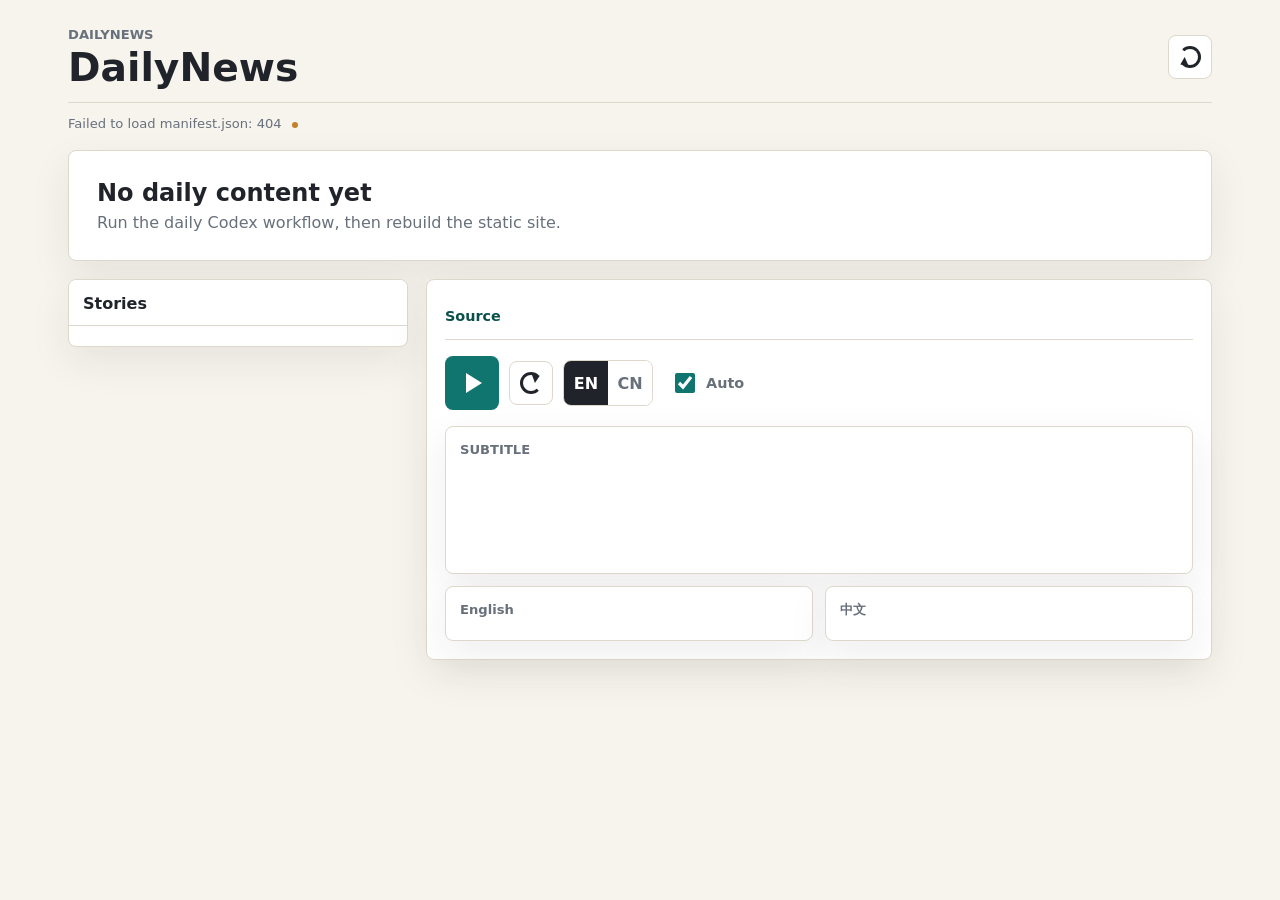
==== site/index.html @ 85e35cfd "Initial DailyNews project" ====
<!doctype html>
<html lang="en">
  <head>
    <meta charset="utf-8">
    <meta name="viewport" content="width=device-width, initial-scale=1">
    <meta name="theme-color" content="#f7f4ee">
    <title>DailyNews</title>
    <link rel="manifest" href="manifest.webmanifest">
    <link rel="icon" href="icon.svg" type="image/svg+xml">
    <link rel="stylesheet" href="styles.css">
  </head>
  <body>
    <main class="app-shell">
      <header class="topbar">
        <div>
          <p class="eyebrow">DailyNews</p>
          <h1 id="dateTitle">Loading today's news</h1>
        </div>
        <button id="refreshButton" class="icon-button" type="button" aria-label="Refresh content" title="Refresh content">
          <span class="refresh-symbol" aria-hidden="true"></span>
        </button>
      </header>

      <section class="status-line" aria-live="polite">
        <span id="runMeta">Fetching latest content...</span>
        <span id="countMeta"></span>
      </section>

      <section id="emptyState" class="empty-state" hidden>
        <h2>No daily content yet</h2>
        <p>Run the daily Codex workflow, then rebuild the static site.</p>
      </section>

      <section id="playerView" class="player-grid" hidden>
        <aside class="news-list-panel" aria-label="News list">
          <div class="panel-heading">
            <h2>Stories</h2>
            <span id="listDate"></span>
          </div>
          <div id="newsList" class="news-list"></div>
        </aside>

        <section class="reader-panel" aria-label="Selected story">
          <div class="story-header">
            <p id="sourceName" class="source-name"></p>
            <h2 id="storyTitle"></h2>
            <a id="sourceLink" class="source-link" target="_blank" rel="noreferrer">Source</a>
          </div>

          <div class="control-strip" aria-label="Playback controls">
            <button id="playButton" class="primary-control" type="button" aria-label="Play or pause" title="Play or pause">
              <span id="playIcon" class="play-symbol icon-play" aria-hidden="true"></span>
            </button>
            <button id="replayButton" class="icon-button" type="button" aria-label="Replay current track" title="Replay current track">
              <span class="replay-symbol" aria-hidden="true"></span>
            </button>
            <div class="segmented-control" role="group" aria-label="Language">
              <button id="englishButton" type="button" class="active">EN</button>
              <button id="chineseButton" type="button">CN</button>
            </div>
            <label class="toggle-control">
              <input id="autoAdvance" type="checkbox" checked>
              <span>Auto</span>
            </label>
          </div>

          <audio id="audioPlayer" preload="metadata"></audio>

          <div class="subtitle-box" aria-live="polite">
            <p class="section-label">Subtitle</p>
            <div id="subtitleLines" class="subtitle-lines"></div>
          </div>

          <div class="text-columns">
            <article class="language-block">
              <div class="block-heading">
                <span>English</span>
                <span id="cefrBadge"></span>
              </div>
              <p id="englishText"></p>
            </article>
            <article class="language-block">
              <div class="block-heading">
                <span>中文</span>
              </div>
              <p id="chineseText"></p>
            </article>
          </div>
        </section>
      </section>
    </main>
    <script src="app.js" type="module"></script>
  </body>
</html>
---- site/styles.css ----
:root {
  color-scheme: light;
  --paper: #f7f4ee;
  --surface: #ffffff;
  --ink: #20242a;
  --muted: #68707b;
  --line: #ded8cc;
  --teal: #11756f;
  --teal-dark: #0a514d;
  --amber: #c4812b;
  --coral: #bc5a4f;
  --shadow: 0 14px 40px rgba(32, 36, 42, 0.08);
  font-family: Inter, ui-sans-serif, system-ui, -apple-system, BlinkMacSystemFont, "Segoe UI", sans-serif;
}

* {
  box-sizing: border-box;
}

html,
body {
  margin: 0;
  min-height: 100%;
  background: var(--paper);
  color: var(--ink);
}

button,
input,
audio {
  font: inherit;
}

button {
  border: 0;
}

.app-shell {
  width: min(1180px, 100%);
  margin: 0 auto;
  padding: 18px;
}

.topbar {
  display: flex;
  align-items: center;
  justify-content: space-between;
  gap: 16px;
  padding: 8px 0 14px;
}

.eyebrow,
.section-label,
.source-name,
.status-line,
.block-heading,
.panel-heading span {
  color: var(--muted);
  font-size: 0.82rem;
  line-height: 1.3;
}

.eyebrow,
.section-label {
  margin: 0 0 4px;
  text-transform: uppercase;
  letter-spacing: 0;
  font-weight: 700;
}

h1,
h2,
p {
  margin-top: 0;
}

h1 {
  margin-bottom: 0;
  font-size: clamp(1.55rem, 4vw, 2.45rem);
  line-height: 1.05;
  letter-spacing: 0;
}

h2 {
  letter-spacing: 0;
}

.status-line {
  min-height: 28px;
  display: flex;
  align-items: center;
  gap: 10px;
  flex-wrap: wrap;
  border-top: 1px solid var(--line);
  padding-top: 12px;
}

.status-line span + span::before {
  content: "";
  display: inline-block;
  width: 6px;
  height: 6px;
  margin-right: 10px;
  border-radius: 50%;
  background: var(--amber);
  vertical-align: middle;
}

.player-grid {
  display: grid;
  grid-template-columns: 340px minmax(0, 1fr);
  gap: 18px;
  margin-top: 18px;
}

.news-list-panel,
.reader-panel,
.empty-state,
.language-block,
.subtitle-box {
  background: var(--surface);
  border: 1px solid var(--line);
  box-shadow: var(--shadow);
}

.news-list-panel,
.reader-panel,
.empty-state {
  border-radius: 8px;
}

.news-list-panel {
  align-self: start;
  max-height: calc(100vh - 120px);
  overflow: auto;
}

.panel-heading {
  position: sticky;
  top: 0;
  z-index: 1;
  background: rgba(255, 255, 255, 0.94);
  border-bottom: 1px solid var(--line);
  padding: 14px 14px 10px;
  backdrop-filter: blur(8px);
}

.panel-heading h2 {
  margin-bottom: 2px;
  font-size: 1rem;
}

.news-list {
  display: grid;
  gap: 8px;
  padding: 10px;
}

.story-button {
  width: 100%;
  min-height: 82px;
  display: grid;
  grid-template-columns: 32px minmax(0, 1fr);
  gap: 10px;
  align-items: start;
  text-align: left;
  background: #faf9f6;
  color: var(--ink);
  border: 1px solid transparent;
  border-radius: 8px;
  padding: 10px;
  cursor: pointer;
}

.story-button.active {
  border-color: var(--teal);
  background: #edf7f5;
}

.story-index {
  width: 28px;
  height: 28px;
  display: grid;
  place-items: center;
  border-radius: 50%;
  background: var(--ink);
  color: #fff;
  font-size: 0.78rem;
  font-weight: 700;
}

.story-button.active .story-index {
  background: var(--teal);
}

.story-button strong {
  display: block;
  font-size: 0.94rem;
  line-height: 1.25;
}

.story-button span {
  display: block;
  margin-top: 5px;
  color: var(--muted);
  font-size: 0.78rem;
}

.reader-panel {
  min-width: 0;
  padding: 18px;
}

.story-header {
  border-bottom: 1px solid var(--line);
  padding-bottom: 14px;
}

.story-header h2 {
  margin-bottom: 8px;
  font-size: clamp(1.45rem, 3.5vw, 2.2rem);
  line-height: 1.08;
}

.source-name {
  margin-bottom: 7px;
}

.source-link {
  color: var(--teal-dark);
  font-size: 0.9rem;
  font-weight: 700;
  text-decoration-thickness: 1px;
  text-underline-offset: 3px;
}

.control-strip {
  display: flex;
  align-items: center;
  gap: 10px;
  flex-wrap: wrap;
  padding: 16px 0;
}

.primary-control,
.icon-button,
.segmented-control button {
  min-width: 44px;
  min-height: 44px;
  display: inline-grid;
  place-items: center;
  border-radius: 8px;
  cursor: pointer;
  transition: transform 120ms ease, background 120ms ease;
}

.primary-control:active,
.icon-button:active,
.segmented-control button:active,
.story-button:active {
  transform: scale(0.98);
}

.primary-control {
  width: 54px;
  height: 54px;
  background: var(--teal);
  color: #fff;
  font-weight: 800;
}

.play-symbol,
.replay-symbol,
.refresh-symbol {
  position: relative;
  display: inline-block;
}

.icon-play {
  width: 0;
  height: 0;
  border-top: 10px solid transparent;
  border-bottom: 10px solid transparent;
  border-left: 16px solid currentColor;
  margin-left: 4px;
}

.icon-pause {
  width: 18px;
  height: 22px;
}

.icon-pause::before,
.icon-pause::after {
  content: "";
  position: absolute;
  top: 0;
  width: 6px;
  height: 22px;
  border-radius: 3px;
  background: currentColor;
}

.icon-pause::before {
  left: 1px;
}

.icon-pause::after {
  right: 1px;
}

.replay-symbol {
  width: 22px;
  height: 22px;
  border: 3px solid currentColor;
  border-right-color: transparent;
  border-radius: 50%;
}

.replay-symbol::after {
  content: "";
  position: absolute;
  right: -1px;
  top: -3px;
  width: 0;
  height: 0;
  border-left: 7px solid currentColor;
  border-top: 5px solid transparent;
  border-bottom: 5px solid transparent;
  transform: rotate(-20deg);
}

.refresh-symbol {
  width: 22px;
  height: 22px;
  border: 3px solid currentColor;
  border-left-color: transparent;
  border-radius: 50%;
}

.refresh-symbol::after {
  content: "";
  position: absolute;
  left: -2px;
  bottom: -3px;
  width: 0;
  height: 0;
  border-right: 7px solid currentColor;
  border-top: 5px solid transparent;
  border-bottom: 5px solid transparent;
  transform: rotate(-24deg);
}

.icon-button {
  background: var(--surface);
  border: 1px solid var(--line);
  color: var(--ink);
  font-weight: 800;
}

.segmented-control {
  display: inline-grid;
  grid-template-columns: repeat(2, 1fr);
  border: 1px solid var(--line);
  border-radius: 8px;
  overflow: hidden;
}

.segmented-control button {
  border-radius: 0;
  background: var(--surface);
  color: var(--muted);
  font-weight: 800;
}

.segmented-control button.active {
  background: var(--ink);
  color: #fff;
}

.toggle-control {
  min-height: 44px;
  display: inline-flex;
  align-items: center;
  gap: 8px;
  padding: 0 8px;
  color: var(--muted);
  font-size: 0.9rem;
  font-weight: 700;
}

.toggle-control input {
  width: 20px;
  height: 20px;
  accent-color: var(--teal);
}

.subtitle-box {
  min-height: 148px;
  border-radius: 8px;
  padding: 14px;
}

.subtitle-lines {
  display: grid;
  gap: 8px;
}

.subtitle-line {
  margin: 0;
  padding: 8px 10px;
  border-left: 3px solid transparent;
  color: var(--muted);
  line-height: 1.5;
}

.subtitle-line.active {
  border-color: var(--coral);
  background: #fff5f2;
  color: var(--ink);
  font-weight: 700;
}

.text-columns {
  display: grid;
  grid-template-columns: repeat(2, minmax(0, 1fr));
  gap: 12px;
  margin-top: 12px;
}

.language-block {
  border-radius: 8px;
  padding: 14px;
}

.block-heading {
  display: flex;
  justify-content: space-between;
  gap: 8px;
  margin-bottom: 8px;
  font-weight: 800;
}

.language-block p {
  margin-bottom: 0;
  font-size: 1.02rem;
  line-height: 1.65;
}

.empty-state {
  margin-top: 18px;
  padding: 28px;
}

.empty-state h2 {
  margin-bottom: 6px;
}

.empty-state p {
  color: var(--muted);
  margin-bottom: 0;
}

@media (max-width: 820px) {
  .app-shell {
    padding: 14px;
  }

  .player-grid,
  .text-columns {
    grid-template-columns: 1fr;
  }

  .news-list-panel {
    max-height: none;
  }

  .news-list {
    grid-auto-flow: column;
    grid-auto-columns: minmax(240px, 82vw);
    overflow-x: auto;
    padding-bottom: 14px;
  }

  .story-button {
    min-height: 102px;
  }

  .reader-panel {
    padding: 14px;
  }
}

@media (max-width: 420px) {
  .topbar {
    align-items: flex-start;
  }

  .control-strip {
    gap: 8px;
  }

  .primary-control {
    width: 50px;
    height: 50px;
  }
}
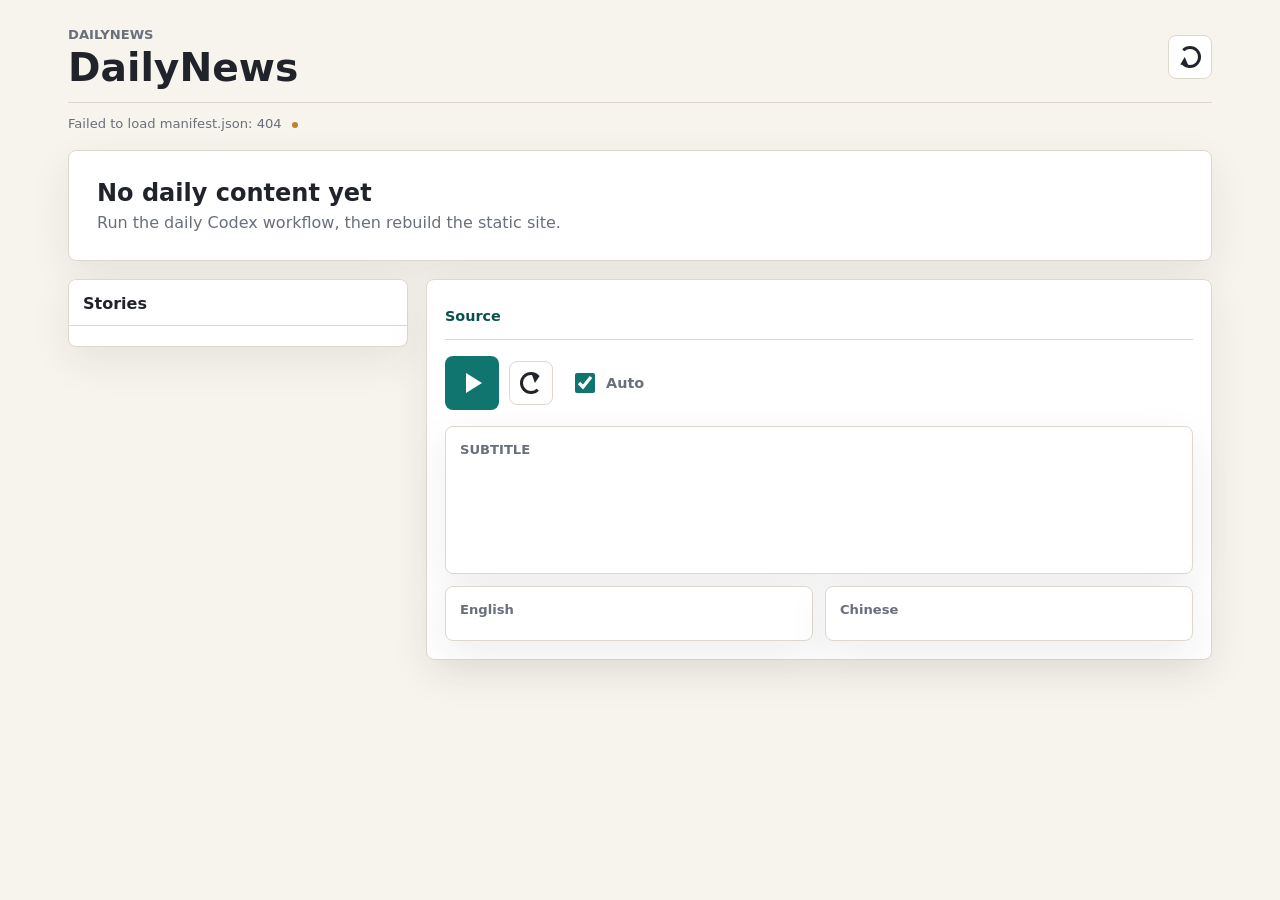
==== commit 00e422dc: "Use English-only audio playback" ====
--- a/site/index.html
+++ b/site/index.html
@@ -54,10 +54,6 @@
             <button id="replayButton" class="icon-button" type="button" aria-label="Replay current track" title="Replay current track">
               <span class="replay-symbol" aria-hidden="true"></span>
             </button>
-            <div class="segmented-control" role="group" aria-label="Language">
-              <button id="englishButton" type="button" class="active">EN</button>
-              <button id="chineseButton" type="button">CN</button>
-            </div>
             <label class="toggle-control">
               <input id="autoAdvance" type="checkbox" checked>
               <span>Auto</span>
@@ -81,7 +77,7 @@
             </article>
             <article class="language-block">
               <div class="block-heading">
-                <span>中文</span>
+                <span>Chinese</span>
               </div>
               <p id="chineseText"></p>
             </article>
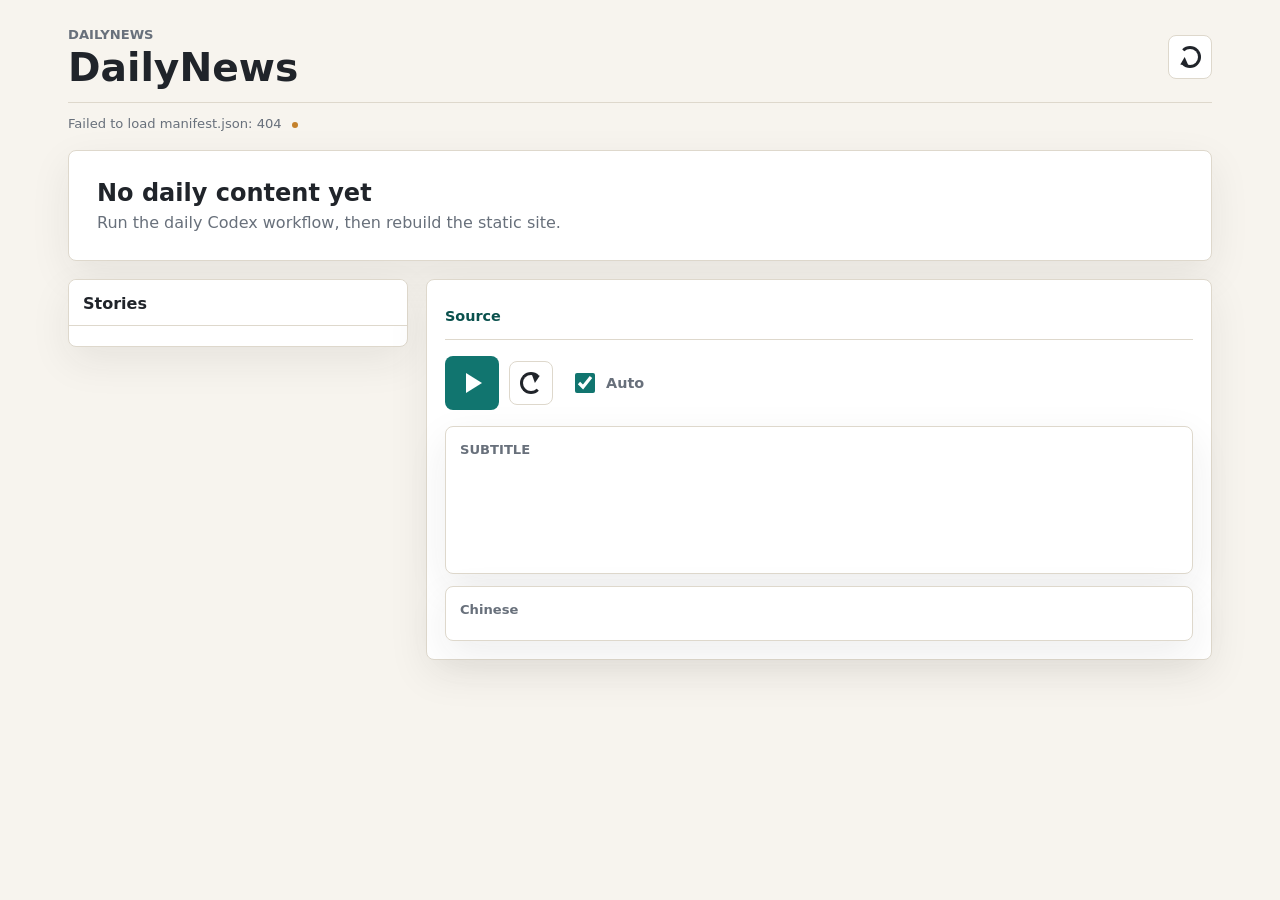
==== commit 1120859f: "Remove duplicate English text block" ====
--- a/site/index.html
+++ b/site/index.html
@@ -70,13 +70,6 @@
           <div class="text-columns">
             <article class="language-block">
               <div class="block-heading">
-                <span>English</span>
-                <span id="cefrBadge"></span>
-              </div>
-              <p id="englishText"></p>
-            </article>
-            <article class="language-block">
-              <div class="block-heading">
                 <span>Chinese</span>
               </div>
               <p id="chineseText"></p>
--- a/site/styles.css
+++ b/site/styles.css
@@ -423,7 +423,7 @@
 
 .text-columns {
   display: grid;
-  grid-template-columns: repeat(2, minmax(0, 1fr));
+  grid-template-columns: minmax(0, 1fr);
   gap: 12px;
   margin-top: 12px;
 }
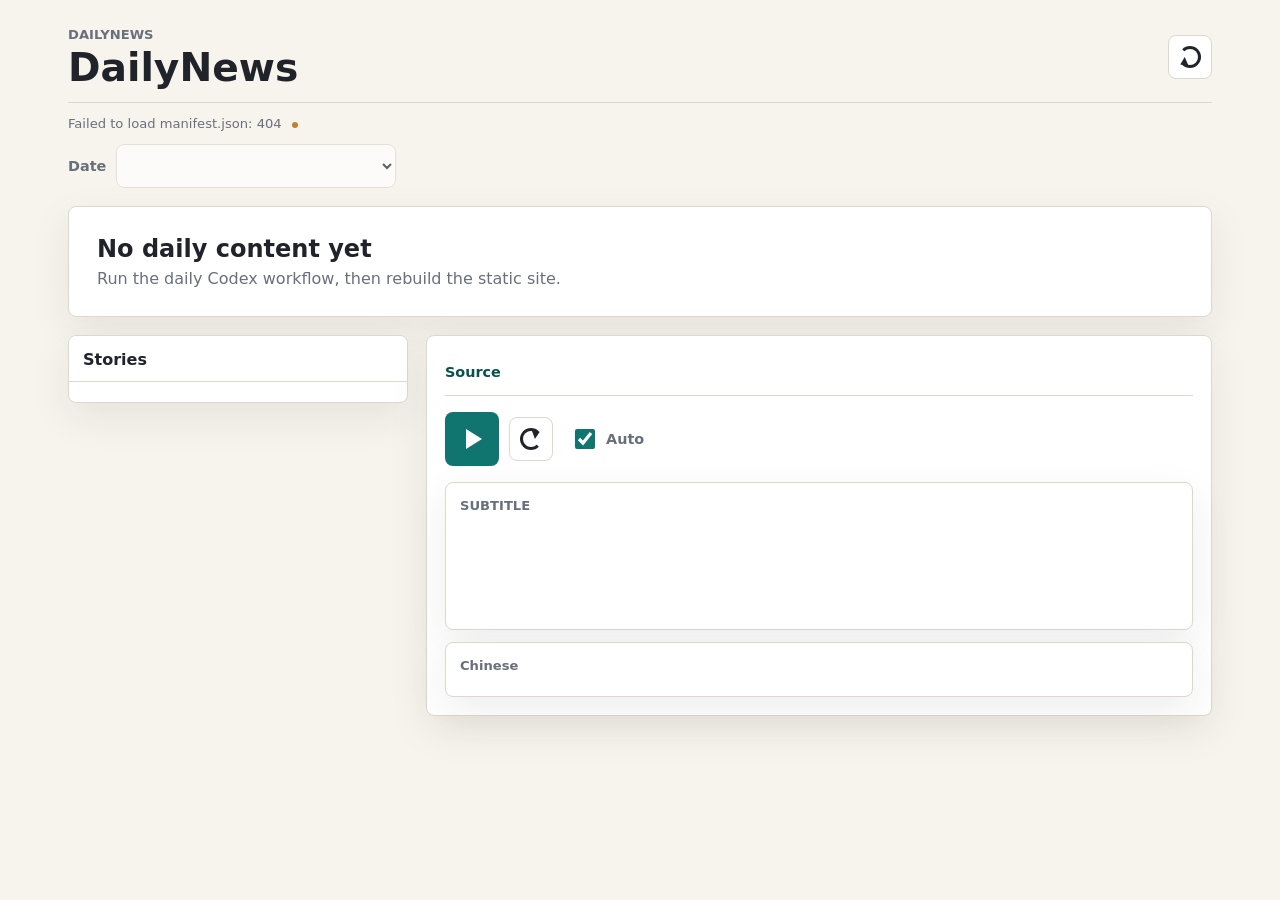
==== commit e1548a93: "Keep recent DailyNews history" ====
--- a/site/index.html
+++ b/site/index.html
@@ -7,7 +7,7 @@
     <title>DailyNews</title>
     <link rel="manifest" href="manifest.webmanifest">
     <link rel="icon" href="icon.svg" type="image/svg+xml">
-    <link rel="stylesheet" href="styles.css">
+    <link rel="stylesheet" href="styles.css?v=20260629-history">
   </head>
   <body>
     <main class="app-shell">
@@ -24,6 +24,13 @@
       <section class="status-line" aria-live="polite">
         <span id="runMeta">Fetching latest content...</span>
         <span id="countMeta"></span>
+      </section>
+
+      <section class="history-strip" aria-label="Archive">
+        <label class="date-picker">
+          <span>Date</span>
+          <select id="daySelect" disabled></select>
+        </label>
       </section>
 
       <section id="emptyState" class="empty-state" hidden>
@@ -78,6 +85,6 @@
         </section>
       </section>
     </main>
-    <script src="app.js" type="module"></script>
+    <script src="app.js?v=20260629-history" type="module"></script>
   </body>
 </html>
--- a/site/styles.css
+++ b/site/styles.css
@@ -95,6 +95,34 @@
   padding-top: 12px;
 }
 
+.history-strip {
+  display: flex;
+  align-items: center;
+  justify-content: flex-start;
+  padding-top: 12px;
+}
+
+.date-picker {
+  display: inline-flex;
+  align-items: center;
+  gap: 10px;
+  color: var(--muted);
+  font-size: 0.9rem;
+  font-weight: 800;
+}
+
+.date-picker select {
+  min-height: 44px;
+  min-width: min(280px, 72vw);
+  border: 1px solid var(--line);
+  border-radius: 8px;
+  background: var(--surface);
+  color: var(--ink);
+  padding: 0 38px 0 12px;
+  font: inherit;
+  font-weight: 700;
+}
+
 .status-line span + span::before {
   content: "";
   display: inline-block;
@@ -496,6 +524,15 @@
     align-items: flex-start;
   }
 
+  .date-picker {
+    width: 100%;
+  }
+
+  .date-picker select {
+    min-width: 0;
+    width: 100%;
+  }
+
   .control-strip {
     gap: 8px;
   }
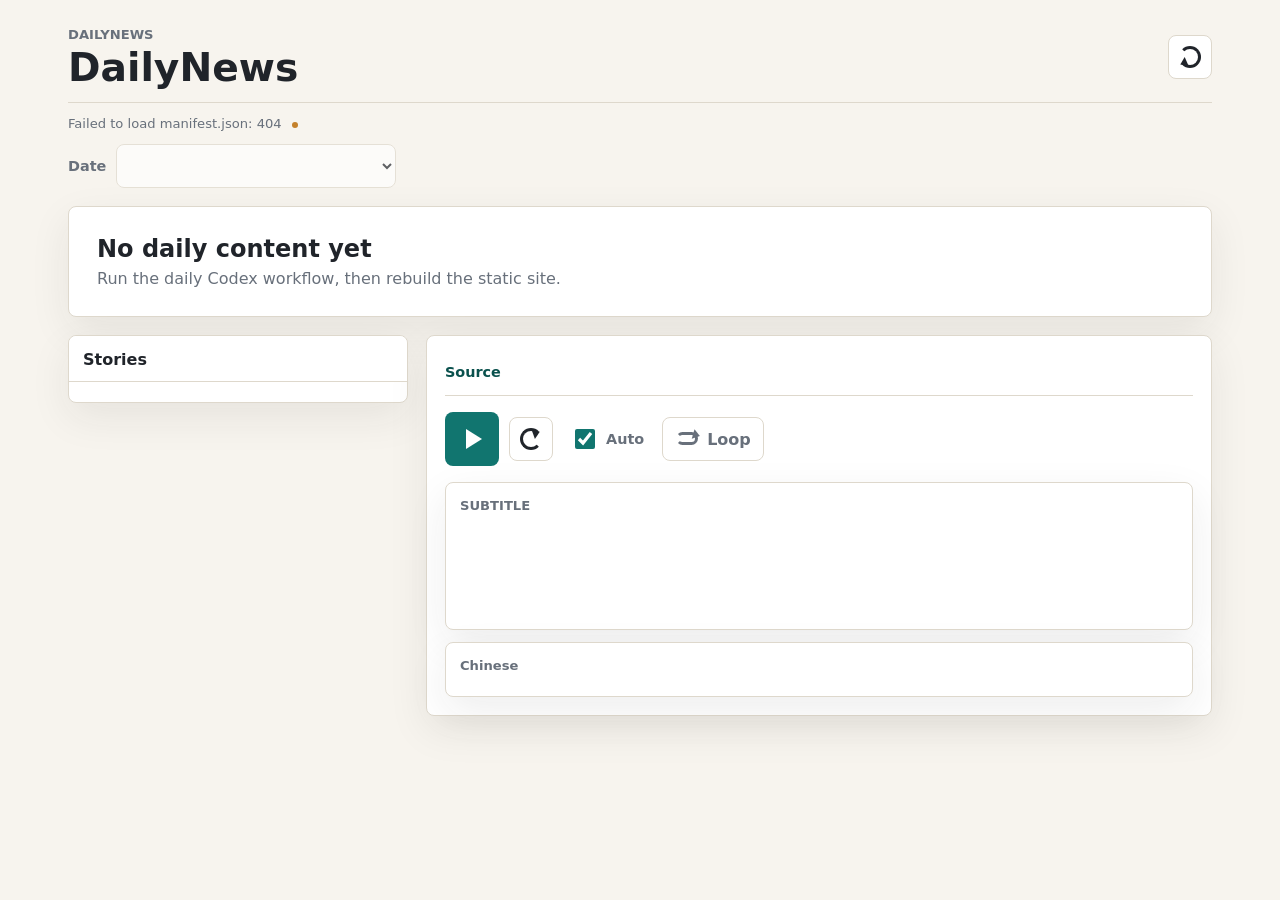
==== commit cf8a6805: "Add loop playback and June 30 news" ====
--- a/site/index.html
+++ b/site/index.html
@@ -7,7 +7,7 @@
     <title>DailyNews</title>
     <link rel="manifest" href="manifest.webmanifest">
     <link rel="icon" href="icon.svg" type="image/svg+xml">
-    <link rel="stylesheet" href="styles.css?v=20260629-history">
+    <link rel="stylesheet" href="styles.css?v=20260630-loop">
   </head>
   <body>
     <main class="app-shell">
@@ -65,6 +65,10 @@
               <input id="autoAdvance" type="checkbox" checked>
               <span>Auto</span>
             </label>
+            <button id="loopButton" class="loop-control" type="button" aria-pressed="false" aria-label="Loop today's stories" title="Loop today's stories">
+              <span class="loop-symbol" aria-hidden="true"></span>
+              <span>Loop</span>
+            </button>
           </div>
 
           <audio id="audioPlayer" preload="metadata"></audio>
@@ -85,6 +89,6 @@
         </section>
       </section>
     </main>
-    <script src="app.js?v=20260629-history" type="module"></script>
+    <script src="app.js?v=20260630-loop" type="module"></script>
   </body>
 </html>
--- a/site/styles.css
+++ b/site/styles.css
@@ -272,6 +272,7 @@
 
 .primary-control,
 .icon-button,
+.loop-control,
 .segmented-control button {
   min-width: 44px;
   min-height: 44px;
@@ -284,6 +285,7 @@
 
 .primary-control:active,
 .icon-button:active,
+.loop-control:active,
 .segmented-control button:active,
 .story-button:active {
   transform: scale(0.98);
@@ -299,6 +301,7 @@
 
 .play-symbol,
 .replay-symbol,
+.loop-symbol,
 .refresh-symbol {
   position: relative;
   display: inline-block;
@@ -358,6 +361,35 @@
   transform: rotate(-20deg);
 }
 
+.loop-symbol {
+  width: 24px;
+  height: 18px;
+}
+
+.loop-symbol::before,
+.loop-symbol::after {
+  content: "";
+  position: absolute;
+}
+
+.loop-symbol::before {
+  inset: 2px 1px 3px;
+  border: 3px solid currentColor;
+  border-left-color: transparent;
+  border-radius: 999px;
+}
+
+.loop-symbol::after {
+  right: -1px;
+  top: 0;
+  width: 0;
+  height: 0;
+  border-left: 7px solid currentColor;
+  border-top: 5px solid transparent;
+  border-bottom: 5px solid transparent;
+  transform: rotate(16deg);
+}
+
 .refresh-symbol {
   width: 22px;
   height: 22px;
@@ -386,6 +418,23 @@
   font-weight: 800;
 }
 
+.loop-control {
+  display: inline-flex;
+  align-items: center;
+  gap: 8px;
+  background: var(--surface);
+  border: 1px solid var(--line);
+  color: var(--muted);
+  padding: 0 12px;
+  font-weight: 800;
+}
+
+.loop-control.active {
+  background: var(--ink);
+  border-color: var(--ink);
+  color: #fff;
+}
+
 .segmented-control {
   display: inline-grid;
   grid-template-columns: repeat(2, 1fr);
